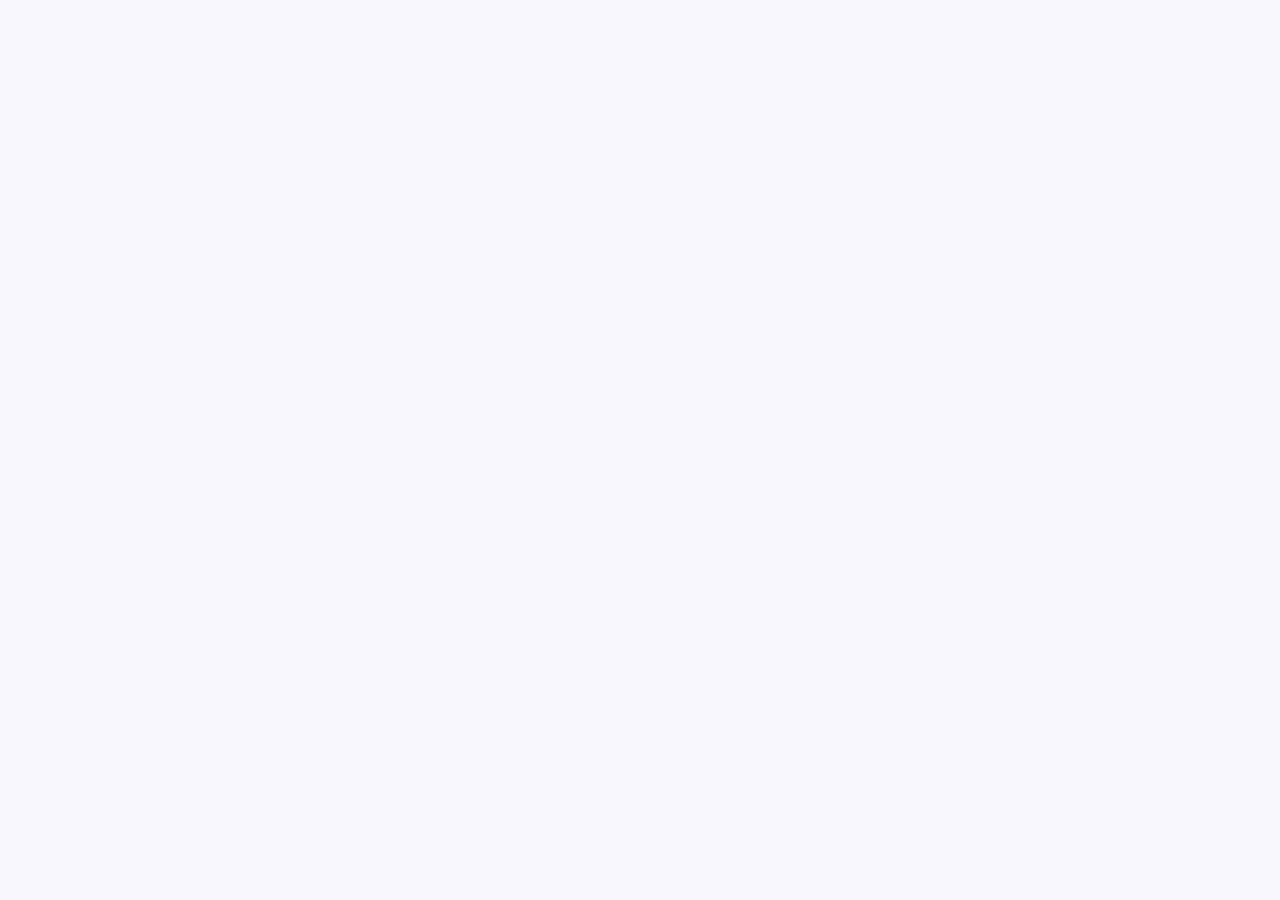
==== about.html @ f9bd77da "Initiated the project." ====
<!DOCTYPE html>
<html lang="en">
  <head>
    <meta charset="UTF-8" />
    <meta http-equiv="X-UA-Compatible" content="IE=edge" />
    <meta name="viewport" content="width=device-width, initial-scale=1.0" />

    <!--=============== BOXICONS ===============-->
    <link
      rel="stylesheet"
      href="https://cdn.jsdelivr.net/npm/boxicons@latest/css/boxicons.min.css"
    />

    <!--=============== SWIPER CSS ===============-->
    <link rel="stylesheet" href="assets/css/swiper-bundle.min.css" />

    <!--=============== CSS ===============-->
    <link rel="stylesheet" href="assets/css/style.css" />
    <link rel="stylesheet" href="assets/css/colors/color-1.css" />

    <title>Responsive E-Commerce Website</title>
  </head>
  <body>
    <!--=============== HEADER ===============-->
    <header class="header" id="header"></header>

    <!--=============== CART ===============-->
    <div class="cart" id="cart"></div>

    <!--=============== LOGIN ===============-->
    <div class="login" id="login"></div>

    <!--=============== MAIN ===============-->
    <main class="main">
      <!--=============== ABOUT ===============-->
      <section class="about section container"></section>
    </main>

    <!--=============== FOOTER ===============-->
    <footer class="footer section"></footer>

    <!--=============== SCROLL UP ===============-->

    <!--=============== STYLE SWITCHER ===============-->

    <!--=============== SWIPER JS ===============-->
    <script src="assets/js/swiper-bundle.min.js"></script>

    <!--=============== JS ===============-->
    <script src="assets/js/main.js"></script>
  </body>
</html>
---- assets/css/style.css ----
/*=============== GOOGLE FONTS ===============*/
@import url('https://fonts.googleapis.com/css2?family=Poppins:wght@400;500;600;900&display=swap');

/*=============== VARIABLES CSS ===============*/
:root {
    --header-height: 3.5rem;

    /*========== Colors ==========*/
    --title-color: hsl(250, 8%, 15%);
    --text-color: hsl(250, 8%, 35%);
    --body-color: hsl(250, 60%, 98%);
    --container-color: #fff;
    --shadow: hsla(0, 0%, 15%, .1);
    --scroll-bar-color: hsl(250, 12%, 90%);
    --scroll-thumb-color: hsl(250, 12%, 80%);

    /*========== Font and typography ==========*/
    --body-font: 'Poppins', sans-serif;
    --biggest-font-size: 4rem;
    --h1-font-size: 2.25rem;
    --h2-font-size: 1.5rem;
    --h3-font-size: 1.25rem;
    --normal-font-size: 1rem;
    --small-font-size: .875rem;
    --smaller-font-size: .813rem;

    /*========== Font weight ==========*/
    --font-medium: 500;
    --font-bold: 600;

    /*========== Margenes Bottom ==========*/
    --mb-0-5: .5rem;
    --mb-0-75: .75rem;
    --mb-1: 1rem;
    --mb-1-5: 1.5rem;
    --mb-2: 2rem;
    --mb-2-5: 2.5rem;
    --mb-3: 3rem;

    /*========== z index ==========*/
    --z-tooltip: 10;
    --z-fixed: 100;
}

/* Responsive typography */
@media screen and (max-width: 992px) {
    :root {
        --biggest-font-size: 2rem;
        --h1-font-size: 1.5rem;
        --h2-font-size: 1.25rem;
        --h3-font-size: 1rem;
        --normal-font-size: .938rem;
        --small-font-size: .813rem;
        --smaller-font-size: .75rem;
    }
}

/*=============== BASE ===============*/
* {
    box-sizing: border-box;
    margin: 0;
    padding: 0;
}

html {
    scroll-behavior: smooth;
}

body,
button,
input {
    font-family: var(--body-font);
    font-size: var(--normal-font-size);
}

body {
    background-color: var(--body-color);
    color: var(--text-color);
}

h1, h2, h3, h4 {
    color: var(--title-color);
    font-weight: var(--font-medium);
}

ul {
    list-style: none;
}

a {
    text-decoration: none;
}

img {
    max-width: 100%;
    height: auto;
}

button {
    cursor: pointer;
}

button,
input {
    border: none;
    outline: none;
}

/*=============== REUSABLE CSS CLASSES ===============*/
.section {
    padding: 7rem 0 2rem;
}

.section__title,
.breadcrumb__title {
    font-size: var(--h1-font-size);
}

.section__title,
.breadcrumb__subtitle {
    margin-bottom: var(--mb-3);
}

.section__title,
.breadcrumb__title,
.breadcrumb__subtitle {
    text-align: center;
}

/*=============== LAYOUT ===============*/
.container {
    max-width: 968px;
    margin-left: auto;
    margin-right: auto;
}

.grid {
    display: grid;
}

/*=============== HEADER SECTION ===============*/


/*=============== NAV ===============*/


/* Change background header */


/* Active link */


/*=============== MAIN ===============*/
/*========== HOME SECTION ==========*/


/* Swiper Class */



/*=============== BUTTONS ===============*/



/*========== DISCOUNT SECTION ==========*/



/*========== NEW ARRIVALS SECTION ==========*/


/*========== STEPS SECTION ==========*/


/*========== NEWSLETTER SECTION ==========*/


/*=============== SHOP PAGE ===============*/


/*=============== PAGINATION ===============*/


/*=============== DETAILS PAGE ===============*/


/*=============== ABOUT PAGE ===============*/


/*=============== BLOG PAGE ===============*/


/*=============== CART PAGE ===============*/


/*=============== FAQ PAGE ===============*/


/*Rotate icon, change color of titles and background*/


/*=============== REGISTRATION PAGE ===============*/


/*=============== CONTACT PAGE ===============*/


/*=============== FOOTER ===============*/


/*=============== SCROLL UP ===============*/


/* Show Scroll Up*/


/*=============== SCROLL BAR ===============*/


/*=============== LOGIN ===============*/


/* Show login */


/*=============== CART ===============*/


/* Show cart */


/*=============== LIGHTBOX ===============*/


/* lightbox open */


/* lightbox open animation */


/*=============== STYLE SWITCHER ===============*/


/* Style switcher open */


/* Active theme color */


/*=============== BREAKPOINTS ===============*/
/* For large devices */
@media screen and (max-width: 1200px) {}

@media screen and (max-width: 992px) {}

/* For medium devices */
@media screen and (max-width: 767px) {}

@media screen and (max-width: 576px) {}

/* For small devices */
@media screen and (max-width: 320px) {}
---- assets/css/colors/color-1.css ----
:root
{
    --hue: 0;
    --first-color: hsl(var(--hue), 88%, 61%);
    --first-color-alt: hsl(var(--hue), 88%, 58%)
}
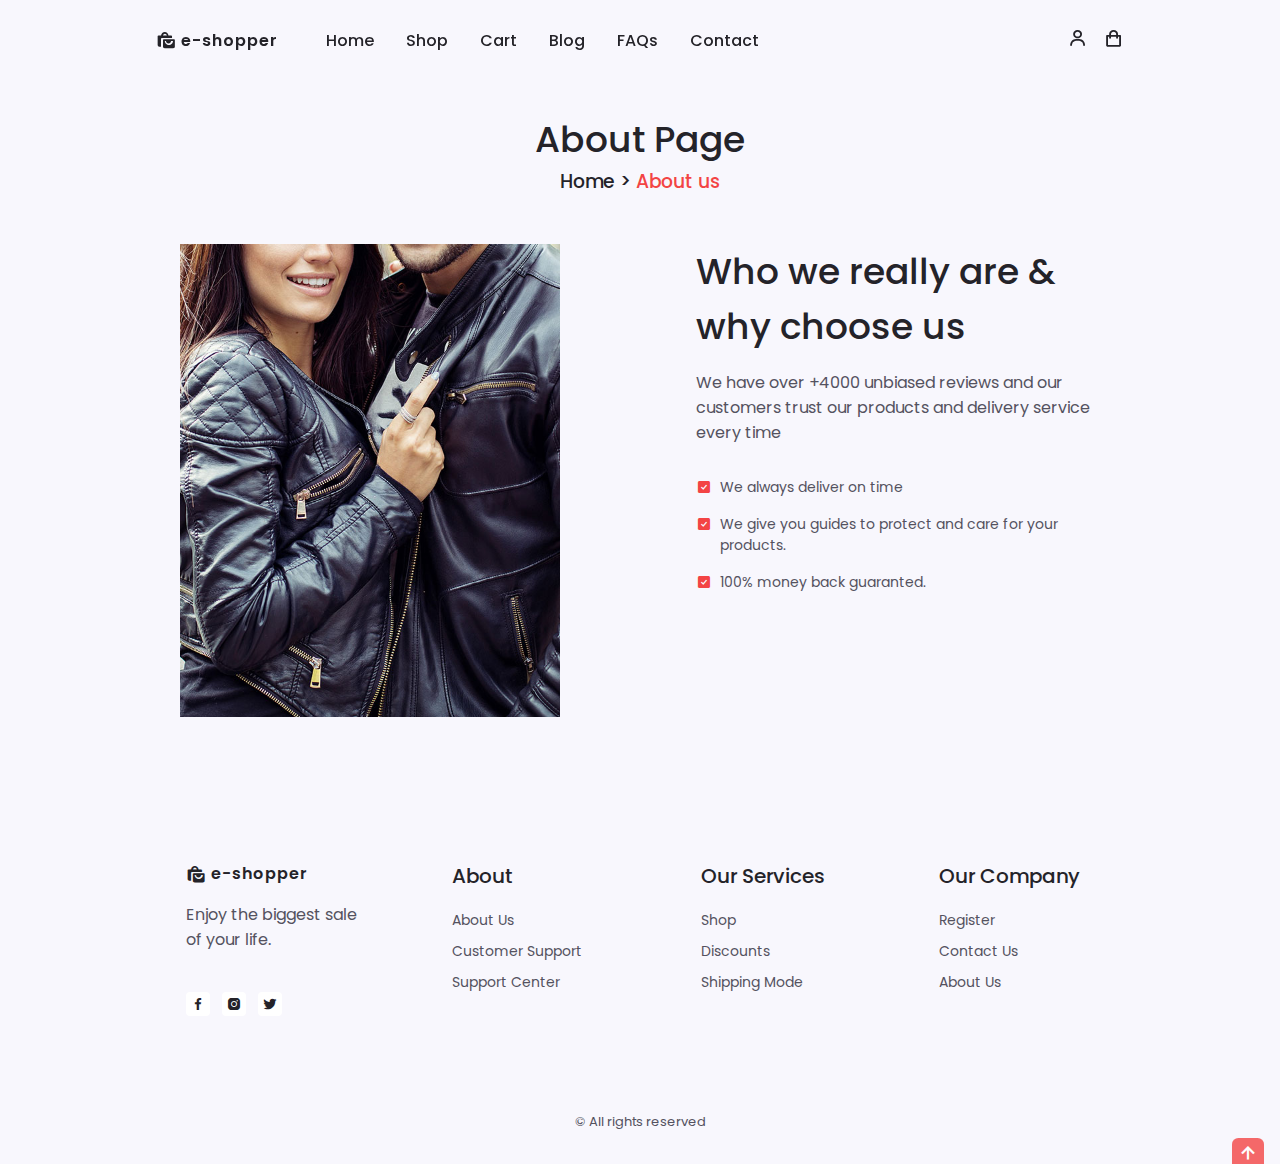
==== commit 55cceabd: "built about page." ====
--- a/about.html
+++ b/about.html
@@ -22,24 +22,287 @@
   </head>
   <body>
     <!--=============== HEADER ===============-->
-    <header class="header" id="header"></header>
+    <header class="header" id="header">
+      <nav class="nav container">
+        <a href="index.html" class="nav__logo">
+          <i class="bx bxs-shopping-bags nav__logo-icon"></i> e-shopper
+        </a>
+
+        <div class="nav__menu" id="nav-menu">
+          <ul class="nav__list">
+            <li class="nav__item">
+              <a href="index.html" class="nav__link">Home</a>
+            </li>
+
+            <li class="nav__item">
+              <a href="shop.html" class="nav__link">Shop</a>
+            </li>
+
+            <li class="nav__item">
+              <a href="cart.html" class="nav__link">Cart</a>
+            </li>
+
+            <li class="nav__item">
+              <a href="blog.html" class="nav__link">Blog</a>
+            </li>
+
+            <li class="nav__item">
+              <a href="faq.html" class="nav__link">FAQs</a>
+            </li>
+
+            <li class="nav__item">
+              <a href="contact.html" class="nav__link">Contact</a>
+            </li>
+          </ul>
+
+          <div class="nav__close" id="nav-close">
+            <i class="bx bx-x"></i>
+          </div>
+        </div>
+        <div class="nav__btns">
+          <div class="login__toggle" id="login-button">
+            <i class="bx bx-user"></i>
+          </div>
+
+          <div class="nav__shop" id="cart-shop">
+            <i class="bx bx-shopping-bag"></i>
+          </div>
+
+          <div class="nav__toggle" id="nav-toggle">
+            <i class="bx bx-grid-alt"></i>
+          </div>
+        </div>
+      </nav>
+    </header>
 
     <!--=============== CART ===============-->
-    <div class="cart" id="cart"></div>
+    <div class="cart" id="cart">
+      <i class="bx bx-x cart__close" id="cart-close"></i>
+
+      <h2 class="cart__title-center">My Cart</h2>
+
+      <div class="cart__container">
+        <article class="cart__card">
+          <div class="cart__box">
+            <img src="assets/img/cart-1.png" alt="" class="cart__img" />
+          </div>
+
+          <div class="cart__detail">
+            <h2 class="cart__title">Windbreaker</h2>
+            <span class="cart__price">$12</span>
+
+            <div class="cart__amount">
+              <div class="cart__amount-content">
+                <span class="cart__amount-box">
+                  <i class="bx bx-minus"></i>
+                </span>
+
+                <span class="cart__amount-number">1</span>
+
+                <span class="cart__amount-box">
+                  <i class="bx bx-plus"></i>
+                </span>
+              </div>
+
+              <i class="bx bx-trash-alt cart__amount-trash"></i>
+            </div>
+          </div>
+        </article>
+
+        <article class="cart__card">
+          <div class="cart__box">
+            <img src="assets/img/cart-2.png" alt="" class="cart__img" />
+          </div>
+
+          <div class="cart__detail">
+            <h2 class="cart__title">Cardigan Hoodie</h2>
+            <span class="cart__price">$16</span>
+
+            <div class="cart__amount">
+              <div class="cart__amount-content">
+                <span class="cart__amount-box">
+                  <i class="bx bx-minus"></i>
+                </span>
+
+                <span class="cart__amount-number">1</span>
+
+                <span class="cart__amount-box">
+                  <i class="bx bx-plus"></i>
+                </span>
+              </div>
+
+              <i class="bx bx-trash-alt cart__amount-trash"></i>
+            </div>
+          </div>
+        </article>
+
+        <article class="cart__card">
+          <div class="cart__box">
+            <img src="assets/img/cart-3.png" alt="" class="cart__img" />
+          </div>
+
+          <div class="cart__detail">
+            <h2 class="cart__title">Cartoon</h2>
+            <span class="cart__price">$10</span>
+
+            <div class="cart__amount">
+              <div class="cart__amount-content">
+                <span class="cart__amount-box">
+                  <i class="bx bx-minus"></i>
+                </span>
+
+                <span class="cart__amount-number">1</span>
+
+                <span class="cart__amount-box">
+                  <i class="bx bx-plus"></i>
+                </span>
+              </div>
+
+              <i class="bx bx-trash-alt cart__amount-trash"></i>
+            </div>
+          </div>
+        </article>
+      </div>
+
+      <div class="cart__prices">
+        <span class="cart__prices-item">3 items</span>
+        <span class="cart__prices-total">$38</span>
+      </div>
+    </div>
 
     <!--=============== LOGIN ===============-->
-    <div class="login" id="login"></div>
+    <div class="login" id="login">
+      <i class="bx bx-x login__close" id="login-close"></i>
+
+      <h2 class="login__title-center">Login</h2>
+
+      <form action="" class="login__form grid">
+        <div class="login__content">
+          <label for="" class="login__label">Email</label>
+          <input type="email" class="login__input" />
+        </div>
+
+        <div class="login__content">
+          <label for="" class="login__label">Password</label>
+          <input type="password" class="login__input" />
+        </div>
+
+        <div>
+          <a href="#" class="button">Sign in</a>
+        </div>
+
+        <div>
+          <p class="signup">
+            Not a member? <a href="registration.html">Sign up now</a>
+          </p>
+        </div>
+      </form>
+    </div>
 
     <!--=============== MAIN ===============-->
     <main class="main">
       <!--=============== ABOUT ===============-->
-      <section class="about section container"></section>
+      <section class="about section container">
+        <h2 class="breadcrumb__title">About Page</h2>
+        <h3 class="breadcrumb__subtitle">Home > <span>About us</span></h3>
+
+        <div class="about__container grid">
+          <img src="assets/img/about-img.jpg" alt="" class="about__img" />
+
+          <div class="about__data">
+            <h2 class="section__title about__title">
+              Who we really are & <br />
+              why choose us
+            </h2>
+
+            <p class="about__description">
+              We have over +4000 unbiased reviews and our customers trust our
+              products and delivery service every time
+            </p>
+            <div class="about__details">
+              <p class="about__details-description">
+                <i class="bx bxs-check-square about__details-icon"></i>
+                We always deliver on time
+              </p>
+              <p class="about__details-description">
+                <i class="bx bxs-check-square about__details-icon"></i>
+                We give you guides to protect and care for your products.
+              </p>
+              <p class="about__details-description">
+                <i class="bx bxs-check-square about__details-icon"></i>
+                100% money back guaranted.
+              </p>
+            </div>
+          </div>
+        </div>
+      </section>
     </main>
 
     <!--=============== FOOTER ===============-->
-    <footer class="footer section"></footer>
+    <footer class="footer section">
+      <div class="footer__container container grid">
+        <!-- FOOTER CONTENT 1 -->
+        <div class="footer__content">
+          <a href="#" class="footer__logo">
+            <i class="bx bxs-shopping-bags footer__logo-icon"></i> e-shopper
+          </a>
+
+          <p class="footer__description">
+            Enjoy the biggest sale <br />
+            of your life.
+          </p>
+
+          <div class="footer__social">
+            <a href="#" class="footer__social-link"
+              ><i class="bx bxl-facebook"></i
+            ></a>
+            <a href="#" class="footer__social-link"
+              ><i class="bx bxl-instagram-alt"></i
+            ></a>
+            <a href="#" class="footer__social-link"
+              ><i class="bx bxl-twitter"></i
+            ></a>
+          </div>
+        </div>
+        <!-- FOOTER CONTENT 2 -->
+        <div class="footer__content">
+          <h3 class="footer__title">About</h3>
+
+          <ul class="footer__links">
+            <li><a href="#" class="footer__link">About Us</a></li>
+            <li><a href="#" class="footer__link">Customer Support</a></li>
+            <li><a href="#" class="footer__link">Support Center</a></li>
+          </ul>
+        </div>
+        <!-- FOOTER CONTENT 3 -->
+        <div class="footer__content">
+          <h3 class="footer__title">Our Services</h3>
+
+          <ul class="footer__links">
+            <li><a href="#" class="footer__link">Shop</a></li>
+            <li><a href="#" class="footer__link">Discounts</a></li>
+            <li><a href="#" class="footer__link">Shipping Mode</a></li>
+          </ul>
+        </div>
+        <!-- FOOTER CONTENT 4 -->
+        <div class="footer__content">
+          <h3 class="footer__title">Our Company</h3>
+
+          <ul class="footer__links">
+            <li><a href="#" class="footer__link">Register</a></li>
+            <li><a href="#" class="footer__link">Contact Us</a></li>
+            <li><a href="about.html" class="footer__link">About Us</a></li>
+          </ul>
+        </div>
+      </div>
+      <span class="footer__copy">&#169; All rights reserved</span>
+    </footer>
 
     <!--=============== SCROLL UP ===============-->
+
+    <a href="#" class="scrollup" id="scroll-up">
+      <i class="bx bx-up-arrow-alt scrollup__icon"></i>
+    </a>
 
     <!--=============== STYLE SWITCHER ===============-->
 
--- a/assets/css/style.css
+++ b/assets/css/style.css
@@ -1,262 +1,1612 @@
 /*=============== GOOGLE FONTS ===============*/
-@import url('https://fonts.googleapis.com/css2?family=Poppins:wght@400;500;600;900&display=swap');
+@import url("https://fonts.googleapis.com/css2?family=Poppins:wght@400;500;600;900&display=swap");
 
 /*=============== VARIABLES CSS ===============*/
 :root {
-    --header-height: 3.5rem;
-
-    /*========== Colors ==========*/
-    --title-color: hsl(250, 8%, 15%);
-    --text-color: hsl(250, 8%, 35%);
-    --body-color: hsl(250, 60%, 98%);
-    --container-color: #fff;
-    --shadow: hsla(0, 0%, 15%, .1);
-    --scroll-bar-color: hsl(250, 12%, 90%);
-    --scroll-thumb-color: hsl(250, 12%, 80%);
-
-    /*========== Font and typography ==========*/
-    --body-font: 'Poppins', sans-serif;
-    --biggest-font-size: 4rem;
-    --h1-font-size: 2.25rem;
-    --h2-font-size: 1.5rem;
-    --h3-font-size: 1.25rem;
-    --normal-font-size: 1rem;
-    --small-font-size: .875rem;
-    --smaller-font-size: .813rem;
-
-    /*========== Font weight ==========*/
-    --font-medium: 500;
-    --font-bold: 600;
-
-    /*========== Margenes Bottom ==========*/
-    --mb-0-5: .5rem;
-    --mb-0-75: .75rem;
-    --mb-1: 1rem;
-    --mb-1-5: 1.5rem;
-    --mb-2: 2rem;
-    --mb-2-5: 2.5rem;
-    --mb-3: 3rem;
-
-    /*========== z index ==========*/
-    --z-tooltip: 10;
-    --z-fixed: 100;
+  --header-height: 3.5rem;
+
+  /*========== Colors ==========*/
+  --title-color: hsl(250, 8%, 15%);
+  --text-color: hsl(250, 8%, 35%);
+  --body-color: hsl(250, 60%, 98%);
+  --container-color: #fff;
+  --shadow: hsla(0, 0%, 15%, 0.1);
+  --scroll-bar-color: hsl(250, 12%, 90%);
+  --scroll-thumb-color: hsl(250, 12%, 80%);
+
+  /*========== Font and typography ==========*/
+  --body-font: "Poppins", sans-serif;
+  --biggest-font-size: 4rem;
+  --h1-font-size: 2.25rem;
+  --h2-font-size: 1.5rem;
+  --h3-font-size: 1.25rem;
+  --normal-font-size: 1rem;
+  --small-font-size: 0.875rem;
+  --smaller-font-size: 0.813rem;
+
+  /*========== Font weight ==========*/
+  --font-medium: 500;
+  --font-bold: 600;
+
+  /*========== Margenes Bottom ==========*/
+  --mb-0-5: 0.5rem;
+  --mb-0-75: 0.75rem;
+  --mb-1: 1rem;
+  --mb-1-5: 1.5rem;
+  --mb-2: 2rem;
+  --mb-2-5: 2.5rem;
+  --mb-3: 3rem;
+
+  /*========== z index ==========*/
+  --z-tooltip: 10;
+  --z-fixed: 100;
 }
 
 /* Responsive typography */
 @media screen and (max-width: 992px) {
-    :root {
-        --biggest-font-size: 2rem;
-        --h1-font-size: 1.5rem;
-        --h2-font-size: 1.25rem;
-        --h3-font-size: 1rem;
-        --normal-font-size: .938rem;
-        --small-font-size: .813rem;
-        --smaller-font-size: .75rem;
-    }
+  :root {
+    --biggest-font-size: 2rem;
+    --h1-font-size: 1.5rem;
+    --h2-font-size: 1.25rem;
+    --h3-font-size: 1rem;
+    --normal-font-size: 0.938rem;
+    --small-font-size: 0.813rem;
+    --smaller-font-size: 0.75rem;
+  }
 }
 
 /*=============== BASE ===============*/
 * {
-    box-sizing: border-box;
-    margin: 0;
-    padding: 0;
+  box-sizing: border-box;
+  margin: 0;
+  padding: 0;
 }
 
 html {
-    scroll-behavior: smooth;
+  scroll-behavior: smooth;
 }
 
 body,
 button,
 input {
-    font-family: var(--body-font);
-    font-size: var(--normal-font-size);
+  font-family: var(--body-font);
+  font-size: var(--normal-font-size);
 }
 
 body {
-    background-color: var(--body-color);
-    color: var(--text-color);
-}
-
-h1, h2, h3, h4 {
-    color: var(--title-color);
-    font-weight: var(--font-medium);
+  background-color: var(--body-color);
+  color: var(--text-color);
+}
+
+h1,
+h2,
+h3,
+h4 {
+  color: var(--title-color);
+  font-weight: var(--font-medium);
 }
 
 ul {
-    list-style: none;
+  list-style: none;
 }
 
 a {
-    text-decoration: none;
+  text-decoration: none;
 }
 
 img {
-    max-width: 100%;
-    height: auto;
+  max-width: 100%;
+  height: auto;
 }
 
 button {
-    cursor: pointer;
+  cursor: pointer;
 }
 
 button,
 input {
-    border: none;
-    outline: none;
+  border: none;
+  outline: none;
 }
 
 /*=============== REUSABLE CSS CLASSES ===============*/
 .section {
-    padding: 7rem 0 2rem;
+  padding: 7rem 0 2rem;
 }
 
 .section__title,
 .breadcrumb__title {
-    font-size: var(--h1-font-size);
+  font-size: var(--h1-font-size);
 }
 
 .section__title,
 .breadcrumb__subtitle {
-    margin-bottom: var(--mb-3);
+  margin-bottom: var(--mb-3);
 }
 
 .section__title,
 .breadcrumb__title,
 .breadcrumb__subtitle {
-    text-align: center;
+  text-align: center;
+}
+
+.breadcrumb__subtitle span {
+  color: var(--first-color);
 }
 
 /*=============== LAYOUT ===============*/
 .container {
-    max-width: 968px;
-    margin-left: auto;
-    margin-right: auto;
+  max-width: 968px;
+  margin-left: auto;
+  margin-right: auto;
 }
 
 .grid {
-    display: grid;
+  display: grid;
 }
 
 /*=============== HEADER SECTION ===============*/
 
+.header {
+  width: 100%;
+  background: transparent;
+  position: fixed;
+  top: 0;
+  left: 0;
+  z-index: var(--z-fixed);
+}
 
 /*=============== NAV ===============*/
 
+.nav {
+  height: calc(var(--header-height) + 1.5rem);
+  display: flex;
+  justify-content: space-between;
+  align-items: center;
+  column-gap: 3rem;
+}
+
+.nav__close,
+.login__toggle,
+.nav__logo,
+.nav__toggle,
+.nav__shop {
+  color: var(--title-color);
+}
+
+.nav__logo {
+  text-transform: lowercase;
+  font-weight: var(--font-bold);
+  letter-spacing: 1px;
+  display: inline-flex;
+  align-items: center;
+  column-gap: 0.25rem;
+}
+
+.nav__logo-icon {
+  font-size: 1.25rem;
+}
+
+.nav__btns {
+  display: flex;
+  align-items: center;
+  column-gap: 1rem;
+  margin-left: auto;
+}
+.nav__toggle,
+.login__toggle,
+.nav__shop {
+  font-size: 1.25rem;
+  cursor: pointer;
+}
+
+.nav__list {
+  display: flex;
+  align-items: center;
+  column-gap: 2rem;
+}
+
+.nav__link {
+  color: var(--title-color);
+  font-weight: var(--font-medium);
+  font-size: var(--normal-font-size);
+  transition: 0.3s;
+}
+
+.nav__link:hover {
+  color: var(--first-color);
+}
+
+.nav__close {
+  font-size: 2rem;
+  position: absolute;
+  top: 0.9rem;
+  right: 0.125rem;
+  cursor: pointer;
+}
+
+.nav__close,
+.nav__toggle {
+  display: none;
+}
 
 /* Change background header */
 
+.scroll-header {
+  background-color: var(--body-color);
+  box-shadow: 0 1px 4px var(--shadow);
+}
 
 /* Active link */
 
+.active-link {
+  position: relative;
+}
+
+.active-link::before {
+  content: "";
+  position: absolute;
+  bottom: -0.75rem;
+  left: 45%;
+  width: 5px;
+  height: 5px;
+  background-color: var(--title-color);
+  border-radius: 50%;
+}
 
 /*=============== MAIN ===============*/
 /*========== HOME SECTION ==========*/
 
-
+.home__content {
+  padding: 9rem 0 2rem;
+  grid-template-columns: repeat(2, 1fr);
+  column-gap: 3rem;
+}
+
+.home__group {
+  display: grid;
+  position: relative;
+  padding-top: 2rem;
+}
+
+.home__img {
+  height: 420px;
+  transform: translateY(-3rem);
+  justify-self: center;
+}
+
+.home__indicator {
+  width: 8px;
+  height: 8px;
+  background: var(--title-color);
+  border-radius: 50%;
+  position: absolute;
+  bottom: 15%;
+  left: 45%;
+}
+
+.home__indicator::after {
+  content: "";
+  position: absolute;
+  width: 1px;
+  height: 75px;
+  background: var(--title-color);
+  top: 0;
+  right: 45%;
+}
+
+.home__details-img {
+  position: absolute;
+  bottom: 0;
+  right: 58%;
+}
+
+.home__details-title {
+  font-weight: var(--font-medium);
+}
+
+.home__details-title,
+.home__details-subtitle {
+  display: block;
+  font-size: var(--small-font-size);
+  text-align: right;
+}
+
+.home__subtitle {
+  font-size: var(--h3-font-size);
+  text-transform: uppercase;
+  margin-bottom: var(--mb-1);
+}
+
+.home__title {
+  font-size: var(--biggest-font-size);
+  font-weight: var(--font-bold);
+  line-height: 109%;
+  margin-bottom: var(--mb-2-5);
+}
+
+.home__description {
+  margin-bottom: var(--mb-2-5);
+  padding-right: 2rem;
+}
+
+.home__buttons {
+  display: flex;
+  justify-content: space-between;
+}
 /* Swiper Class */
 
-
+.swiper-pagination {
+  position: initial;
+  margin-top: var(--mb-2-5);
+}
+
+.swiper-pagination-bullet {
+  width: 5px;
+  height: 5px;
+  background: var(--title-color);
+  opacity: 1;
+}
+
+.swiper-pagination-horizontal.swiper-pagination-bullet
+  .swiper-pagination-bullet {
+  margin: 0 0.5rem;
+}
+
+.swiper-pagination-bullet-active {
+  width: 1.5rem;
+  height: 5px;
+  border-radius: 0.5rem;
+}
 
 /*=============== BUTTONS ===============*/
 
-
+.button {
+  display: inline-block;
+  background: var(--first-color);
+  color: #fff;
+  padding: 1rem 1.75rem;
+  border-radius: 0.5rem;
+  font-weight: var(--font-medium);
+  transition: 0.3s;
+}
+
+.button:hover {
+  background: var(--first-color-alt);
+}
+
+.button__icon {
+  font-size: 1.25rem;
+}
+
+.button--link {
+  color: var(--title-color);
+}
+
+.button--flex {
+  display: inline-flex;
+  align-items: center;
+  column-gap: 0.5rem;
+}
 
 /*========== DISCOUNT SECTION ==========*/
 
-
+.discount__container {
+  grid-template-columns: repeat(2, max-content);
+  justify-content: center;
+  align-items: center;
+  column-gap: 7rem;
+  background-color: var(--container-color);
+  padding: 3rem 0;
+  border-radius: 3rem;
+}
+
+.discount__img {
+  width: 200px;
+}
+
+.discount__data {
+  padding-left: 6rem;
+  text-align: center;
+}
+
+.discount__title {
+  font-size: var(--h2-font-size);
+  margin-bottom: var(--mb-2);
+}
 
 /*========== NEW ARRIVALS SECTION ==========*/
 
+.new__container {
+  padding-top: 1rem;
+}
+
+.new__img {
+  width: 150px;
+  margin-bottom: var(--mb-1);
+  transition: 0.3s;
+}
+
+.new__content {
+  position: relative;
+  background-color: var(--container-color);
+  width: 310px;
+  padding: 2rem 0;
+  border-radius: 1rem;
+  text-align: center;
+  overflow: hidden;
+}
+
+.new__tag {
+  position: absolute;
+  top: 8%;
+  left: 8%;
+  background-color: var(--first-color);
+  color: #fff;
+  font-size: var(--small-font-size);
+  padding: 0.25rem 0.5rem;
+  border-radius: 0.25rem;
+}
+
+.new__title {
+  font-size: var(--h3-font-size);
+  font-weight: var(--font-medium);
+}
+
+.new__subtitle {
+  display: block;
+  font-size: var(--small-font-size);
+  margin-bottom: var(--mb-1);
+}
+
+.new__prices {
+  display: inline-flex;
+  align-items: center;
+  column-gap: 0.5rem;
+}
+
+.new__prices {
+  font-weight: var(--font-medium);
+  color: var(--title-color);
+}
+
+.new__discount {
+  color: var(--first-color);
+  font-size: var(--smaller-font-size);
+  text-decoration: line-through;
+  font-weight: var(--font-medium);
+}
+
+.new__button {
+  display: inline-flex;
+  padding: 0.5rem;
+  border-radius: 0.25rem 0.25rem 0.75rem 0.25rem;
+  position: absolute;
+  bottom: 0;
+  right: -3rem;
+}
+
+.new__icon {
+  font-size: 1.25rem;
+}
+
+.new__content:hover .new__img {
+  transform: translateY(-0.5rem);
+}
+
+.new__content:hover .new__button {
+  right: 0;
+}
 
 /*========== STEPS SECTION ==========*/
 
+.steps__bg {
+  background-color: var(--container-color);
+  padding: 3.5rem 2.5rem;
+  border-radius: 1rem;
+}
+
+.steps__container {
+  grid-template-columns: repeat(3, 1fr);
+  column-gap: 2rem;
+  padding-top: 1rem;
+}
+
+.steps__card {
+  background-color: var(--body-color);
+  padding: 2.5rem 3rem 2rem 1.5rem;
+  border-radius: 1rem;
+}
+
+.steps__card-number {
+  display: inline-block;
+  background-color: var(--first-color);
+  color: #fff;
+  padding: 0.5rem 0.75rem;
+  border-radius: 0.25rem;
+  font-size: var(--h2-font-size);
+  margin-bottom: var(--mb-1-5);
+  transition: 0.3s;
+}
+
+.steps__card-title {
+  font-size: var(--normal-font-size);
+  margin-bottom: var(--mb-0-5);
+}
+
+.steps__card-description {
+  font-size: var(--small-font-size);
+}
+
+.steps__card:hover .steps__card-number {
+  transform: translateY(-0.25rem);
+}
 
 /*========== NEWSLETTER SECTION ==========*/
 
+.newsletter__container {
+  display: grid;
+  grid-template-columns: 0.5fr;
+  justify-content: center;
+}
+
+.newsletter__description {
+  padding: 0 3rem;
+  text-align: center;
+  margin-bottom: var(--mb-1-5);
+}
+
+.newsletter__form {
+  background-color: var(--container-color);
+  padding: 1rem;
+  display: flex;
+  justify-content: space-between;
+  border-radius: 0.75rem;
+}
+
+.newsletter__input {
+  width: 70%;
+  padding: 0 0.5rem;
+  background: none;
+  color: var(--title-color);
+}
+
+.newsletter__input::placeholder {
+  color: var(--text-color);
+}
 
 /*=============== SHOP PAGE ===============*/
 
+.shop__container {
+  grid-template-columns: 1.7fr 3.3fr;
+  column-gap: 1.8rem;
+}
+
+.sidebar {
+  padding: 1.8rem;
+  background-color: var(--container-color);
+  border-radius: 1rem;
+}
+
+.filter__title {
+  font-size: var(--h3-font-size);
+  text-transform: uppercase;
+}
+
+.filter__subtitle {
+  margin: 1.25rem 0 var(--mb-0-5);
+  font-size: var(--normal-font-size);
+}
+
+.filter {
+  display: flex;
+  align-items: center;
+  margin-bottom: var(--mb-0-5);
+  color: var(--text-color);
+  font-size: var(--small-font-size);
+}
+
+.filter p {
+  flex: 1;
+}
+
+.filter input {
+  margin-right: var(--mb-0-75);
+  cursor: pointer;
+}
+
+.shop__items {
+  grid-template-columns: repeat(2, 1fr);
+  gap: 1.6rem;
+}
+
+.shop__content {
+  position: relative;
+  background-color: var(--container-color);
+  padding: 2rem 0;
+  border-radius: 1rem;
+  text-align: center;
+  overflow: hidden;
+}
+
+.shop__img {
+  width: 150px;
+  margin-bottom: var(--mb-1);
+  transition: 0.3s;
+}
+
+.shop__tag {
+  position: absolute;
+  top: 8%;
+  left: 8%;
+  background-color: var(--first-color);
+  color: #fff;
+  font-size: var(--small-font-size);
+  padding: 0.25rem 0.5rem;
+  border-radius: 0.25rem;
+}
+
+.shop__title {
+  font-size: var(--h3-font-size);
+  font-weight: var(--font-medium);
+}
+
+.shop__subtitle {
+  display: block;
+  font-size: var(--small-font-size);
+  margin-bottom: var(--mb-1);
+}
+
+.shop__prices {
+  display: inline-flex;
+  align-items: center;
+  column-gap: 0.5rem;
+}
+
+.shop__price {
+  font-weight: var(--font-medium);
+  color: var(--title-color);
+}
+
+.shop__discount {
+  color: var(--first-color);
+  font-size: var(--smaller-font-size);
+  text-decoration: line-through;
+  font-weight: var(--font-medium);
+}
+
+.shop__button {
+  display: inline-flex;
+  padding: 0.5rem;
+  border-radius: 0.25rem 0.25rem 0.75rem 0.25rem;
+  position: absolute;
+  bottom: 0;
+  right: -3rem;
+}
+
+.shop__icon {
+  font-size: 1.25rem;
+}
+
+.shop__content:hover .shop__img {
+  transform: translateY(-0.5rem);
+}
+
+.shop__content:hover .shop__button {
+  right: 0;
+}
 
 /*=============== PAGINATION ===============*/
 
+.pagination {
+  display: flex;
+  align-items: center;
+  justify-content: end;
+  column-gap: 0.8rem;
+  margin-top: var(--mb-2-5);
+  font-size: var(--normal-font-size);
+}
+
+.pagination span {
+  width: 2.2rem;
+  height: 2.2rem;
+  line-height: 36px;
+  text-align: center;
+  border-radius: 50%;
+  cursor: pointer;
+}
+
+.pagination .current {
+  background-color: var(--first-color);
+  color: #fff;
+}
+
+.pagination__icon {
+  font-size: var(--h2-font-size);
+}
 
 /*=============== DETAILS PAGE ===============*/
 
-
 /*=============== ABOUT PAGE ===============*/
 
+.about__container {
+  grid-template-columns: repeat(2, 1fr);
+  column-gap: 7rem;
+}
+
+.about__img {
+  width: 380px;
+  justify-self: center;
+}
+
+.about__title {
+  margin-bottom: var(--mb-1);
+  text-align: left;
+}
+
+.about__description {
+  margin-bottom: var(--mb-2);
+}
+
+.about__details {
+  display: grid;
+  row-gap: 1rem;
+}
+
+.about__details-description {
+  display: inline-flex;
+  column-gap: 0.5rem;
+  font-size: var(--small-font-size);
+}
+
+.about__details-icon {
+  font-size: 1rem;
+  color: var(--first-color);
+  margin-top: 0.15rem;
+}
 
 /*=============== BLOG PAGE ===============*/
 
+.blog__container {
+  row-gap: 1.8rem;
+}
+
+.blog__post {
+  grid-template-columns: 0.8fr 1.2fr;
+  column-gap: 2rem;
+  align-items: center;
+  background-color: var(--container-color);
+  border-radius: 1.2rem;
+  padding: 1.4rem;
+}
+
+.blog__img {
+  border-radius: 0.8rem;
+}
+
+.blog__details {
+  font-size: var(--small-font-size);
+  text-align: justify;
+  margin-bottom: var(--mb-1);
+}
+
+.blog__title {
+  font-size: var(--h3-font-size);
+  font-weight: var(--font-medium);
+  margin-bottom: var(--mb-0-5);
+}
+
+.blog__date {
+  font-size: var(--small-font-size);
+  color: var(--text-color);
+  margin-bottom: var(--mb-0-75);
+}
+
+.read__more {
+  text-align: right;
+}
 
 /*=============== CART PAGE ===============*/
 
-
 /*=============== FAQ PAGE ===============*/
 
+.questions__container {
+  grid-template-columns: repeat(2, 1fr);
+  gap: 1.5rem;
+  align-items: flex-start;
+}
+
+.questions__group {
+  display: grid;
+  row-gap: 2rem;
+}
+
+.questions__item {
+  background-color: var(--container-color);
+  border-radius: 0.25rem;
+}
+
+.questions__item-title {
+  font-size: var(--small-font-size);
+  font-weight: var(--font-medium);
+}
+
+.questions__icon {
+  font-size: 1.25rem;
+  color: var(--title-color);
+}
+
+.questions__description {
+  font-size: var(--smaller-font-size);
+  padding: 0 3.5rem 2.25rem 2.75rem;
+}
+
+.questions__header {
+  display: flex;
+  align-items: center;
+  column-gap: 0.5rem;
+  padding: 1rem;
+  cursor: pointer;
+}
+
+.questions__content {
+  overflow: hidden;
+  height: 0;
+}
+
+.questions__item,
+.questions__header,
+.questions__item-title,
+.questions__icon,
+.questions__description,
+.questions__content {
+  transition: 0.3s;
+}
 
 /*Rotate icon, change color of titles and background*/
 
+.accordion-open .questions__header,
+.accordion-open .questions__content {
+  background-color: var(--first-color);
+}
+
+.accordion-open .questions__item-title,
+.accordion-open .questions__description,
+.accordion-open .questions__icon {
+  color: #fff;
+}
+
+.accordion-open .questions__icon {
+  transform: rotate(45deg);
+}
 
 /*=============== REGISTRATION PAGE ===============*/
 
-
 /*=============== CONTACT PAGE ===============*/
 
-
+.contact__container {
+  grid-template-columns: 0.9fr 1.1fr;
+  column-gap: 1.5rem;
+}
+
+.contact__information {
+  display: flex;
+  align-items: center;
+  margin-bottom: var(--mb-2);
+}
+
+.contact__icon {
+  font-size: 2rem;
+  color: var(--first-color);
+  margin-right: var(--mb-0-75);
+}
+
+.contact__title {
+  font-size: var(--h3-font-size);
+  font-weight: var(--font-medium);
+}
+
+.contact__subtitle {
+  font-size: var(--small-font-size);
+  color: var(--text-color);
+}
+
+.contact__form {
+  row-gap: 1.5rem;
+}
+
+.contact__content {
+  background-color: var(--container-color);
+  border-radius: 0.5rem;
+  padding: 0.75rem 1rem 0.25rem;
+}
+
+.contact__label {
+  font-size: var(--smaller-font-size);
+  color: var(--title-color);
+}
+
+.contact__inputs {
+  grid-template-columns: repeat(2, 1fr);
+  column-gap: 1.5rem;
+}
+
+.contact__input {
+  width: 100%;
+  background-color: var(--container-color);
+  color: var(--text-color);
+  font-size: var(--normal-font-size);
+  border: none;
+  outline: none;
+  padding: 0.25rem 0.5rem 0.5rem 0;
+}
 /*=============== FOOTER ===============*/
 
+.footer {
+  position: relative;
+  overflow: hidden;
+}
+
+.footer__container {
+  grid-template-columns: repeat(4, 1fr);
+  justify-items: center;
+  column-gap: 1rem;
+}
+
+.footer__logo {
+  color: var(--title-color);
+  text-transform: lowercase;
+  font-weight: var(--font-bold);
+  letter-spacing: 1px;
+  display: inline-flex;
+  align-items: center;
+  column-gap: 0.25rem;
+  margin-bottom: var(--mb-1);
+}
+
+.footer__logo-icon {
+  font-size: 1.25rem;
+}
+
+.footer__description {
+  margin-bottom: var(--mb-2-5);
+}
+
+.footer__social {
+  display: flex;
+  column-gap: 0.75rem;
+}
+
+.footer__social-link {
+  display: inline-flex;
+  background: var(--container-color);
+  border-radius: 0.25rem;
+  padding: 0.25rem;
+  color: var(--title-color);
+  font-size: 1rem;
+}
+
+.footer__social-link:hover {
+  background-color: var(--first-color);
+  color: #fff;
+}
+
+.footer__title {
+  font-size: var(--h3-font-size);
+  margin-bottom: var(--mb-1);
+}
+
+.footer__links {
+  display: grid;
+  row-gap: 0.35rem;
+}
+
+.footer__link {
+  font-size: var(--small-font-size);
+  color: var(--text-color);
+  transition: 0.3s;
+}
+
+.footer__link:hover {
+  color: var(--title-color);
+}
+
+.footer__copy {
+  display: block;
+  text-align: center;
+  font-size: var(--smaller-font-size);
+  margin-top: 6rem;
+}
 
 /*=============== SCROLL UP ===============*/
 
+.scrollup {
+  position: fixed;
+  right: 1rem;
+  bottom: -30%;
+  background: var(--first-color);
+  border-radius: 0.4rem;
+  display: inline-flex;
+  padding: 0.25rem;
+  z-index: var(--z-tooltip);
+  opacity: 0.8;
+  transition: 0.4s;
+}
+
+.scrollup:hover {
+  opacity: 1;
+}
+
+.scrollup__icon {
+  font-size: 1.5rem;
+  color: #fff;
+}
 
 /* Show Scroll Up*/
 
+.show-scroll {
+  bottom: 3rem;
+}
 
 /*=============== SCROLL BAR ===============*/
 
+::-webkit-scrollbar {
+  width: 0.6rem;
+  background: var(--scroll-bar-color);
+  border-radius: 0.5rem;
+}
+
+::-webkit-scrollbar-thumb {
+  background: var(--scroll-thumb-color);
+  border-radius: 0.5rem;
+}
 
 /*=============== LOGIN ===============*/
 
+.login {
+  position: fixed;
+  background-color: var(--body-color);
+  z-index: var(--z-fixed);
+  width: 420px;
+  box-shadow: -2px 0 4px var(--shadow);
+  height: 100%;
+  top: 0;
+  right: -100%;
+  padding: 3.5rem 2rem;
+  transition: 0.4s;
+}
+
+.login__title-center {
+  font-size: var(--h2-font-size);
+  text-align: center;
+  margin-bottom: var(--mb-3);
+}
+
+.login__close {
+  font-size: 2rem;
+  color: var(--title-color);
+  position: absolute;
+  top: 1.25rem;
+  right: 0.9rem;
+  cursor: pointer;
+}
+
+.login__form {
+  row-gap: 1.5rem;
+}
+
+.login__content {
+  background: var(--container-color);
+  border-radius: 0.5rem;
+  padding: 0.75rem 1rem 0.25rem;
+}
+
+.login__label {
+  font-size: var(--small-font-size);
+  color: var(--title-color);
+}
+
+.login__input {
+  width: 100%;
+  background: var(--container-color);
+  color: var(--text-color);
+  font-size: var(--normal-font-size);
+  padding: 0.25rem 0.5rem 0.5rem 0;
+}
+
+.signup {
+  color: var(--title-color);
+  font-size: var(--small-font-size);
+  font-weight: var(--font-medium);
+}
+
+.signup a {
+  color: var(--first-color);
+}
 
 /* Show login */
 
+.show-login {
+  right: 0;
+}
 
 /*=============== CART ===============*/
 
+.cart {
+  position: fixed;
+  background-color: var(--body-color);
+  z-index: var(--z-fixed);
+  width: 420px;
+  box-shadow: -2px 0 4px var(--shadow);
+  height: 100%;
+  top: 0;
+  right: -100%;
+  padding: 3.5rem 2rem;
+  transition: 0.4s;
+}
+
+.cart__title-center {
+  font-size: var(--h2-font-size);
+  text-align: center;
+  margin-bottom: var(--mb-3);
+}
+
+.cart__close {
+  font-size: 2rem;
+  color: var(--title-color);
+  position: absolute;
+  top: 1.25rem;
+  right: 0.9rem;
+  cursor: pointer;
+}
+
+.cart__container {
+  display: grid;
+  row-gap: 1.5rem;
+}
+
+.cart__card {
+  display: flex;
+  align-items: center;
+  column-gap: 1rem;
+}
+
+.cart__box {
+  background-color: var(--container-color);
+  padding: 0.75rem 1.25rem;
+  display: flex;
+  align-items: center;
+}
+
+.cart__img {
+  width: 85px;
+}
+
+.cart__title {
+  font-size: var(--normal-font-size);
+  margin-bottom: var(--mb-0-5);
+}
+
+.cart__price {
+  display: block;
+  font-size: var(--small-font-size);
+  color: var(--first-color);
+  margin-bottom: var(--mb-1-5);
+}
+
+.cart__amount,
+.cart__amount-content {
+  display: flex;
+  align-items: center;
+}
+
+.cart__amount {
+  column-gap: 3rem;
+}
+
+.cart__amount-content {
+  column-gap: 1rem;
+}
+
+.cart__amount-box {
+  display: inline-flex;
+  padding: 0.25rem;
+  background: var(--container-color);
+  cursor: pointer;
+}
+
+.cart__amount-trash {
+  font-size: 1.15rem;
+  color: var(--first-color);
+  cursor: pointer;
+}
+
+.cart__prices {
+  margin-top: 6rem;
+  display: flex;
+  align-items: center;
+  justify-content: space-between;
+}
+
+.cart__prices-item,
+.cart__prices-total {
+  color: var(--title-color);
+}
+
+.cart__prices-item {
+  font-size: var(--small-font-size);
+}
+
+.cart__prices-total {
+  font-size: var(--h3-font-size);
+  font-weight: var(--font-medium);
+}
 
 /* Show cart */
 
+.show-cart {
+  right: 0;
+}
 
 /*=============== LIGHTBOX ===============*/
 
-
 /* lightbox open */
 
-
 /* lightbox open animation */
 
-
 /*=============== STYLE SWITCHER ===============*/
 
-
 /* Style switcher open */
 
-
 /* Active theme color */
-
 
 /*=============== BREAKPOINTS ===============*/
 /* For large devices */
-@media screen and (max-width: 1200px) {}
-
-@media screen and (max-width: 992px) {}
+@media screen and (max-width: 1200px) {
+  .home__img {
+    height: 400px;
+  }
+}
+
+@media screen and (max-width: 992px) {
+  .container {
+    margin-left: var(--mb-1-5);
+    margin-right: var(--mb-1-5);
+  }
+
+  .section__title {
+    font-size: var(--h2-font-size);
+    margin-bottom: var(--mb-2);
+  }
+
+  .home__content {
+    padding: 8rem 0 2rem;
+  }
+
+  .home__img {
+    height: 300px;
+    transform: translateY(0);
+  }
+
+  .home__indicator {
+    bottom: initial;
+    left: initial;
+    top: 7rem;
+    right: 2rem;
+  }
+
+  .home__indicator::after {
+    top: -3rem;
+    height: 48px;
+  }
+
+  .home__details-img {
+    right: 0.5rem;
+    bottom: initial;
+  }
+
+  .home__description {
+    padding-right: 0;
+  }
+
+  .swiper-pagination {
+    margin-top: var(--mb-2);
+  }
+
+  .discount__container {
+    column-gap: 3rem;
+  }
+
+  .new__content {
+    width: 242px;
+    padding: 2rem 0 1.5rem 0;
+  }
+
+  .new__img {
+    width: 120px;
+  }
+
+  .new__img,
+  .new__subtitle {
+    margin-bottom: var(--mb-0-5);
+  }
+
+  .new__title {
+    font-size: var(--normal-font-size);
+  }
+
+  .steps__bg {
+    padding: 3rem 2rem 2rem;
+  }
+
+  .steps__container {
+    grid-template-columns: repeat(2, 1fr);
+    row-gap: 2rem;
+  }
+
+  .shop__container {
+    grid-template-columns: 1.6fr 3.4fr;
+  }
+
+  .shop__content {
+    padding: 2rem 0 1.5rem 0;
+    border-radius: 0.75rem;
+  }
+
+  .shop__img {
+    width: 120px;
+  }
+
+  .shop__img,
+  .shop__subtitle {
+    margin-bottom: var(--mb-0-5);
+  }
+
+  .shop__title {
+    font-size: var(--normal-font-size);
+  }
+
+  .blog__post {
+    column-gap: 1.6rem;
+  }
+
+  .blog__title {
+    font-size: var(--normal-font-size);
+  }
+
+  .questions__group {
+    row-gap: 1.5rem;
+  }
+
+  .questions__header {
+    padding: 0.75rem 0.5rem;
+  }
+
+  .questions__description {
+    padding: 0 1.25rem 1.25rem 2.5rem;
+  }
+
+  .contact__inputs {
+    grid-template-columns: 1fr;
+    row-gap: 1.5rem;
+  }
+
+  .about__container{
+    column-gap: 4rem;
+  }
+
+  .about__img{
+    width: 280px;
+  }
+}
 
 /* For medium devices */
-@media screen and (max-width: 767px) {}
-
-@media screen and (max-width: 576px) {}
+@media screen and (max-width: 767px) {
+  body {
+    margin: var(--header-height) 0 0 0;
+  }
+
+  .section {
+    padding: 4.5rem 0 2rem;
+  }
+
+  .nav {
+    height: var(--header-height);
+  }
+
+  .nav__menu {
+    position: fixed;
+    background-color: var(--body-color);
+    top: 0;
+    right: -100%;
+    width: 100%;
+    height: 100%;
+    padding: 6rem 2rem 3.5rem;
+    transition: 0.3s;
+  }
+
+  .nav__list {
+    flex-direction: column;
+    row-gap: 2rem;
+  }
+
+  .nav__toggle,
+  .nav__close {
+    display: block;
+  }
+
+  /* Show  menu */
+
+  .show-menu {
+    right: 0;
+  }
+
+  .home__content {
+    padding: 0;
+    grid-template-columns: 1fr;
+    row-gap: 1rem;
+  }
+
+  .home__img {
+    height: 250px;
+  }
+
+  .home__title {
+    margin-bottom: var(--mb-1);
+  }
+
+  .home__description {
+    margin-bottom: var(--mb-1-5);
+  }
+
+  .swiper-pagination {
+    margin-top: var(--mb-1-5);
+  }
+
+  .discount__container {
+    grid-template-columns: 1fr;
+    row-gap: 1.25rem;
+    padding: 2.5rem 0 1.5rem;
+    border-radius: 1rem;
+  }
+
+  .discount__img {
+    justify-self: center;
+    order: 1;
+  }
+
+  .discount__data {
+    padding-left: 0;
+  }
+
+  .newsletter__container {
+    grid-template-columns: 0.7fr;
+  }
+
+  .shop__container {
+    grid-template-columns: 520px;
+    justify-content: center;
+    row-gap: 2rem;
+  }
+
+  .pagination {
+    justify-content: center;
+  }
+
+  .blog__post {
+    grid-template-columns: repeat(2, 1fr);
+  }
+
+  .questions__container {
+    grid-template-columns: 1fr;
+  }
+
+  .about__container{
+    grid-template-columns: 1fr;
+    row-gap: 2rem;
+  }
+
+  .footer__container {
+    grid-template-columns: 1fr;
+    row-gap: 2rem;
+    justify-items: start;
+  }
+
+  .footer__copy {
+    margin-top: 4.5rem;
+  }
+
+}
+
+@media screen and (max-width: 576px) {
+  .steps__container {
+    grid-template-columns: 1fr;
+  }
+
+  .steps__bg {
+    padding: 3rem 2rem 2rem;
+  }
+
+  .newsletter__container {
+    grid-template-columns: 1fr;
+  }
+
+  .login,
+  .cart {
+    width: 100%;
+  }
+
+  .shop__container {
+    grid-template-columns: 0.8fr;
+  }
+
+  .shop__items {
+    grid-template-columns: 1fr;
+  }
+
+  .sidebar {
+    padding: 1.25rem 1.4rem;
+  }
+
+  .pagination span {
+    height: 1.8rem;
+    width: 1.8rem;
+    line-height: 30px;
+  }
+
+  .pagination {
+    column-gap: 0.4rem;
+  }
+
+  .blog__post {
+    grid-template-columns: 1fr;
+    row-gap: 0.8rem;
+  }
+
+  .contact__container {
+    grid-template-columns: 1fr;
+    row-gap: 2rem;
+  }
+}
 
 /* For small devices */
-@media screen and (max-width: 320px) {}+@media screen and (max-width: 320px) {
+  .container {
+    margin-left: var(--mb-1);
+    margin-right: var(--mb-1);
+  }
+
+  .nav {
+    column-gap: 0;
+  }
+
+  .home__img {
+    height: 200px;
+  }
+
+  .home__buttons {
+    flex-direction: column;
+    width: max-content;
+    row-gap: 1rem;
+  }
+
+  .steps__bg {
+    padding: 2rem 1rem;
+  }
+
+  .steps__card {
+    padding: 1.5rem;
+  }
+
+  .shop__container {
+    grid-template-columns: 1fr;
+  }
+
+  .pagination span {
+    font-size: var(--small-font-size);
+  }
+
+  .blog__post {
+    padding: 0.8rem;
+  }
+}
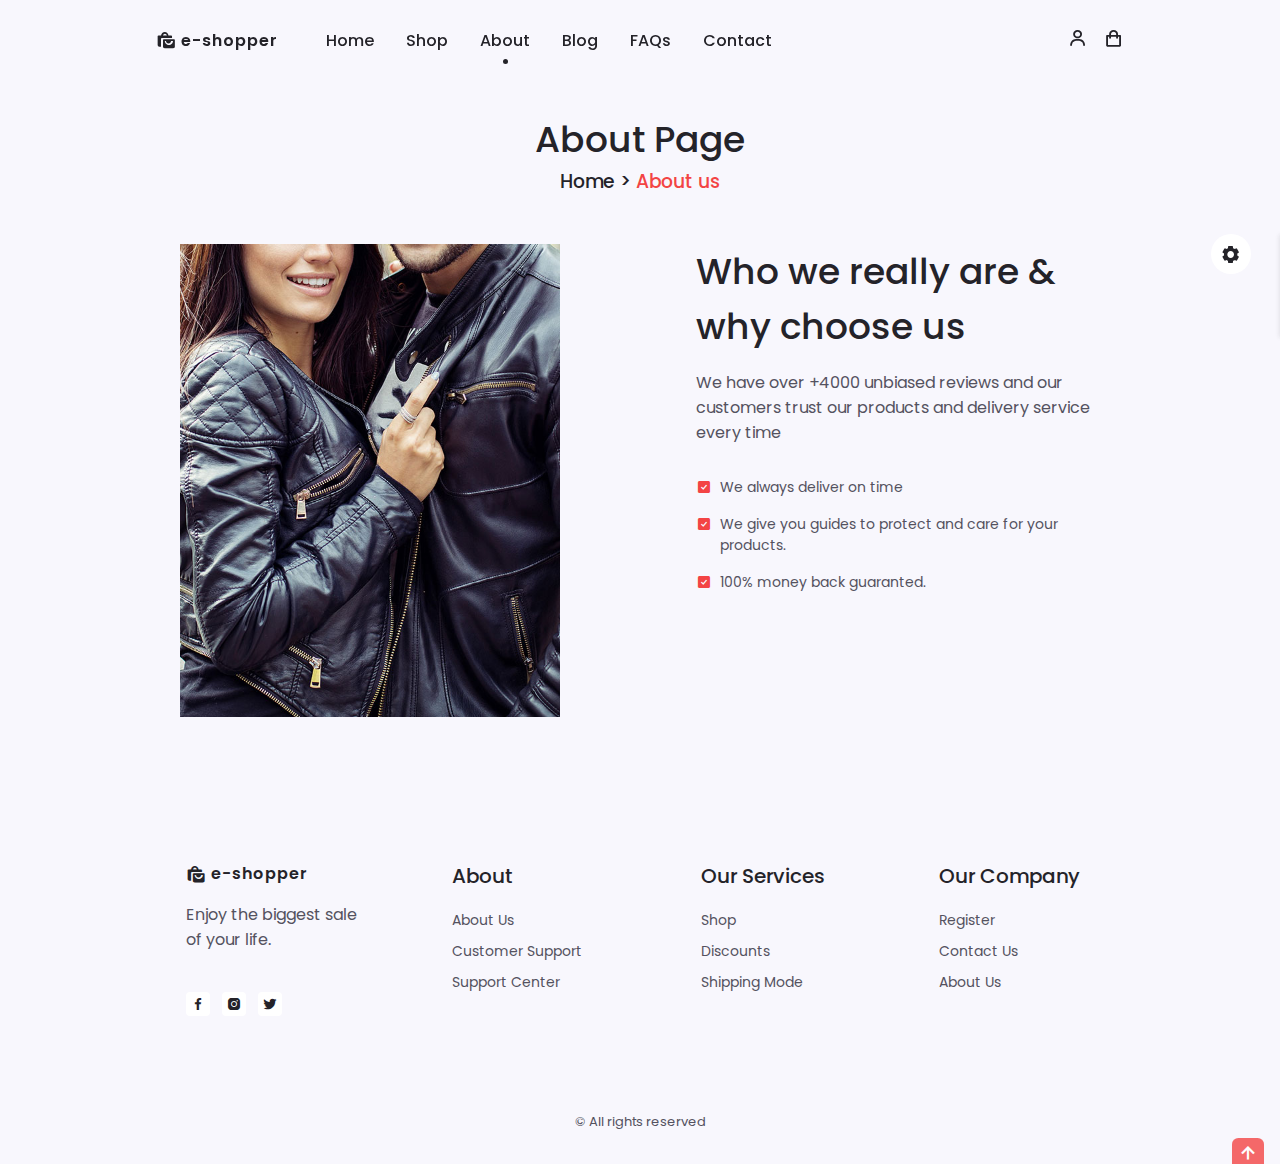
==== commit 10284431: "built style switcher." ====
--- a/about.html
+++ b/about.html
@@ -16,8 +16,11 @@
 
     <!--=============== CSS ===============-->
     <link rel="stylesheet" href="assets/css/style.css" />
-    <link rel="stylesheet" href="assets/css/colors/color-1.css" />
-
+    <link
+      rel="stylesheet"
+      class="js-color-style"
+      href="assets/css/colors/color-1.css"
+    />
     <title>Responsive E-Commerce Website</title>
   </head>
   <body>
@@ -39,7 +42,7 @@
             </li>
 
             <li class="nav__item">
-              <a href="cart.html" class="nav__link">Cart</a>
+              <a href="about.html" class="nav__link active-link">About</a>
             </li>
 
             <li class="nav__item">
@@ -269,7 +272,7 @@
           <h3 class="footer__title">About</h3>
 
           <ul class="footer__links">
-            <li><a href="#" class="footer__link">About Us</a></li>
+            <li><a href="about.html" class="footer__link">About Us</a></li>
             <li><a href="#" class="footer__link">Customer Support</a></li>
             <li><a href="#" class="footer__link">Support Center</a></li>
           </ul>
@@ -306,6 +309,52 @@
 
     <!--=============== STYLE SWITCHER ===============-->
 
+    <div class="style__switcher">
+      <div class="style__switcher-toggler s__icon">
+        <i class="bx bxs-cog bx-spin"></i>
+      </div>
+
+      <h4>Theme Colors</h4>
+
+      <div class="theme__colors js-theme-colors">
+        <button
+          type="button"
+          data-js-theme-color="color-1"
+          class="js-theme-color-item theme__button active color-1"
+        >
+          <i class="bx bx-check"></i>
+        </button>
+        <button
+          type="button"
+          data-js-theme-color="color-2"
+          class="js-theme-color-item theme__button color-2"
+        >
+          <i class="bx bx-check"></i>
+        </button>
+        <button
+          type="button"
+          data-js-theme-color="color-3"
+          class="js-theme-color-item theme__button color-3"
+        >
+          <i class="bx bx-check"></i>
+        </button>
+        <button
+          type="button"
+          data-js-theme-color="color-4"
+          class="js-theme-color-item theme__button color-4"
+        >
+          <i class="bx bx-check"></i>
+        </button>
+        <button
+          type="button"
+          data-js-theme-color="color-5"
+          class="js-theme-color-item theme__button color-5"
+        >
+          <i class="bx bx-check"></i>
+        </button>
+      </div>
+    </div>
+
     <!--=============== SWIPER JS ===============-->
     <script src="assets/js/swiper-bundle.min.js"></script>
 
--- a/assets/css/style.css
+++ b/assets/css/style.css
@@ -726,6 +726,110 @@
 }
 
 /*=============== DETAILS PAGE ===============*/
+
+.details__container {
+  grid-template-columns: repeat(2, 1fr);
+  align-items: center;
+  column-gap: 3em;
+}
+
+.product__images {
+  grid-template-columns: repeat(2, 1fr);
+  gap: 1.4rem;
+}
+
+.product__img {
+  background-color: var(--container-color);
+  padding: 1.2rem 0;
+  display: flex;
+  justify-content: center;
+  align-items: center;
+  border-radius: 0.5rem;
+  position: relative;
+  cursor: pointer;
+}
+
+.details__img-tag {
+  position: absolute;
+  top: 8%;
+  left: 8%;
+  background-color: var(--first-color);
+  color: #fff;
+  font-size: var(--small-font-size);
+  padding: 0.16rem 0.5rem;
+  border-radius: 0.25rem;
+}
+
+.product__img img {
+  width: 150px;
+}
+
+.details__subtitle {
+  font-size: var(--small-font-size);
+  color: var(--text-color);
+  margin-bottom: var(--mb-0-5);
+}
+
+.details__title {
+  font-size: var(--h2-font-size);
+  font-weight: var(--font-medium);
+  margin-bottom: var(--mb-0-75);
+}
+
+.rating {
+  display: flex;
+  align-items: center;
+  column-gap: 1.2rem;
+  margin-bottom: var(--mb-1);
+}
+
+.rating span {
+  font-size: var(--small-font-size);
+}
+
+.rating i {
+  margin-right: 0.1rem;
+}
+
+.details__prices {
+  display: inline-flex;
+  align-items: center;
+  column-gap: 0.8rem;
+  margin-bottom: var(--mb-1-5);
+}
+
+.details__price {
+  font-weight: var(--font-medium);
+  color: var(--title-color);
+  font-size: var(--h3-font-size);
+}
+
+.details__discount {
+  color: var(--first-color);
+  text-decoration: line-through;
+  font-weight: var(--font-medium);
+}
+
+.discount__percentage {
+  background-color: var(--title-color);
+  padding: 0.25rem 0.4rem;
+  font-size: var(--smaller-font-size);
+  color: #fff;
+}
+
+.description__details {
+  margin-bottom: var(--mb-2);
+  font-size: var(--small-font-size);
+}
+
+.description__title {
+  font-size: var(--normal-font-size);
+  margin-bottom: var(--mb-0-5);
+}
+
+.details .cart__amount {
+  margin-bottom: var(--mb-2-5);
+}
 
 /*=============== ABOUT PAGE ===============*/
 
@@ -1250,15 +1354,215 @@
 
 /*=============== LIGHTBOX ===============*/
 
+.lightbox {
+  position: fixed;
+  left: 0;
+  top: 0;
+  width: 100%;
+  height: 100%;
+  background-color: rgba(0, 0, 0, 0.6);
+  z-index: var(--z-fixed);
+  display: none;
+  justify-content: center;
+  align-items: center;
+  cursor: zoom-out;
+  padding: 1.8rem;
+}
+
+.lightbox__img {
+  height: auto;
+  width: auto;
+  max-width: 100%;
+  max-height: 450px;
+  cursor: pointer;
+  background-color: var(--container-color);
+  display: block;
+  padding: 0.6rem;
+}
+
+.lightbox__content {
+  position: relative;
+}
+
+.lightbox__close {
+  position: absolute;
+  height: 40px;
+  width: 40px;
+  top: -2.6rem;
+  right: 0;
+  font-size: 2rem;
+  color: #fff;
+  text-align: right;
+  line-height: 40px;
+}
+
+.lightbox__caption {
+  position: absolute;
+  left: 0;
+  bottom: -2.2rem;
+  width: 100%;
+  display: flex;
+  justify-content: space-between;
+  font-size: var(--normal-font-size);
+  color: #fff;
+  font-weight: var(--font-medium);
+  z-index: -1;
+}
+
+.lightbox__controls .prev__item,
+.lightbox__controls .next__item {
+  position: absolute;
+  height: 40px;
+  width: 40px;
+  background-color: var(--body-color);
+  color: var(--title-color);
+  border-radius: 50%;
+  text-align: center;
+  cursor: pointer;
+  top: 50%;
+  margin-top: -20px;
+  z-index: 110;
+  transition: all 0.3s ease;
+}
+
+.lightbox__controls .prev__item:hover,
+.lightbox__controls .next__item:hover {
+  transform: scale(1.1);
+}
+
+.lightbox__controls .prev__item:active,
+.lightbox__controls .next__item:active {
+  transform: scale(1);
+}
+
+.lightbox__controls .prev__item {
+  left: 1.8rem;
+}
+
+.lightbox__controls .next__item {
+  right: 1.8rem;
+}
+
+.lightbox__controls .next__item .bx,
+.lightbox__controls .prev__item .bx {
+  font-size: 2rem;
+  line-height: 40px;
+}
+
 /* lightbox open */
 
+.lightbox.open {
+  display: flex;
+}
+
 /* lightbox open animation */
 
+.lightbox.open .lightbox__content {
+  animation: lightboxImage 0.5s ease;
+}
+
+@keyframes lighboxImage {
+  0% {
+    transform: scale(0.8);
+  }
+  100% {
+    transform: scale(1);
+  }
+}
+
 /*=============== STYLE SWITCHER ===============*/
 
+.style__switcher {
+  position: fixed;
+  right: 0;
+  top: 26%;
+  width: 200px;
+  z-index: var(--z-tooltip);
+  background-color: var(--container-color);
+  padding: 1rem;
+  box-shadow: -0.5px 0.5px 4px var(--shadow);
+  border-radius: 0.2rem;
+  transform: translateX(100%);
+  transition: 0.3s;
+}
+
+.style__switcher .s__icon {
+  position: absolute;
+  height: 40px;
+  width: 40px;
+  text-align: center;
+  font-size: 1.25rem;
+  color: var(--title-color);
+  background-color: var(--container-color);
+  right: 100%;
+  margin-right: 1.8rem;
+  cursor: pointer;
+  border-radius: 50%;
+  line-height: 45px;
+  top: 0;
+}
+
+.style__switcher h4 {
+  margin-bottom: var(--mb-1);
+  color: var(--title-color);
+  font-size: var(--normal-font-size);
+  font-weight: var(--font-medium);
+  text-transform: capitalize;
+}
+
+.style__switcher .theme__colors {
+  display: flex;
+  flex-wrap: wrap;
+  justify-content: space-between;
+}
+
+.style__switcher .theme__colors button {
+  height: 30px;
+  width: 30px;
+  position: relative;
+  border-radius: 50%;
+  vertical-align: middle;
+}
+
+.style__switcher .theme__colors button i {
+  color: #fff;
+  font-size: 1.2rem;
+  position: absolute;
+  top: 50%;
+  left: 50%;
+  transform: translate(-50%, -50%);
+  display: none;
+}
+
+.style__switcher .color-1 {
+  background-color: hsl(0, 88%, 61%);
+}
+
+.style__switcher .color-2 {
+  background-color: hsl(260, 88%, 61%);
+}
+
+.style__switcher .color-3 {
+  background-color: hsl(336, 88%, 61%);
+}
+
+.style__switcher .color-4 {
+  background-color: hsl(284, 88%, 61%);
+}
+
+.style__switcher .color-5 {
+  background-color: hsl(375, 88%, 61%);
+}
+
 /* Style switcher open */
+.style__switcher.open {
+  transform: translateX(-10px);
+}
 
 /* Active theme color */
+.style__switcher .theme__colors button.active i {
+  display: block;
+}
 
 /*=============== BREAKPOINTS ===============*/
 /* For large devices */
@@ -1391,12 +1695,20 @@
     row-gap: 1.5rem;
   }
 
-  .about__container{
+  .about__container {
     column-gap: 4rem;
   }
 
-  .about__img{
+  .about__img {
     width: 280px;
+  }
+
+  .details__container {
+    grid-template-columns: 1.1fr 0.9fr;
+  }
+
+  .details__title {
+    margin-bottom: var(--mb-0-5);
   }
 }
 
@@ -1501,8 +1813,14 @@
     grid-template-columns: 1fr;
   }
 
-  .about__container{
+  .about__container {
     grid-template-columns: 1fr;
+    row-gap: 2rem;
+  }
+
+  .details__container {
+    grid-template-columns: 0.8fr;
+    justify-content: center;
     row-gap: 2rem;
   }
 
@@ -1515,7 +1833,6 @@
   .footer__copy {
     margin-top: 4.5rem;
   }
-
 }
 
 @media screen and (max-width: 576px) {
@@ -1566,6 +1883,10 @@
   .contact__container {
     grid-template-columns: 1fr;
     row-gap: 2rem;
+  }
+
+  .details__container {
+    grid-template-columns: 1fr;
   }
 }
 
@@ -1609,4 +1930,8 @@
   .blog__post {
     padding: 0.8rem;
   }
-}
+
+  .product__images {
+    grid-template-columns: 1fr;
+  }
+}
